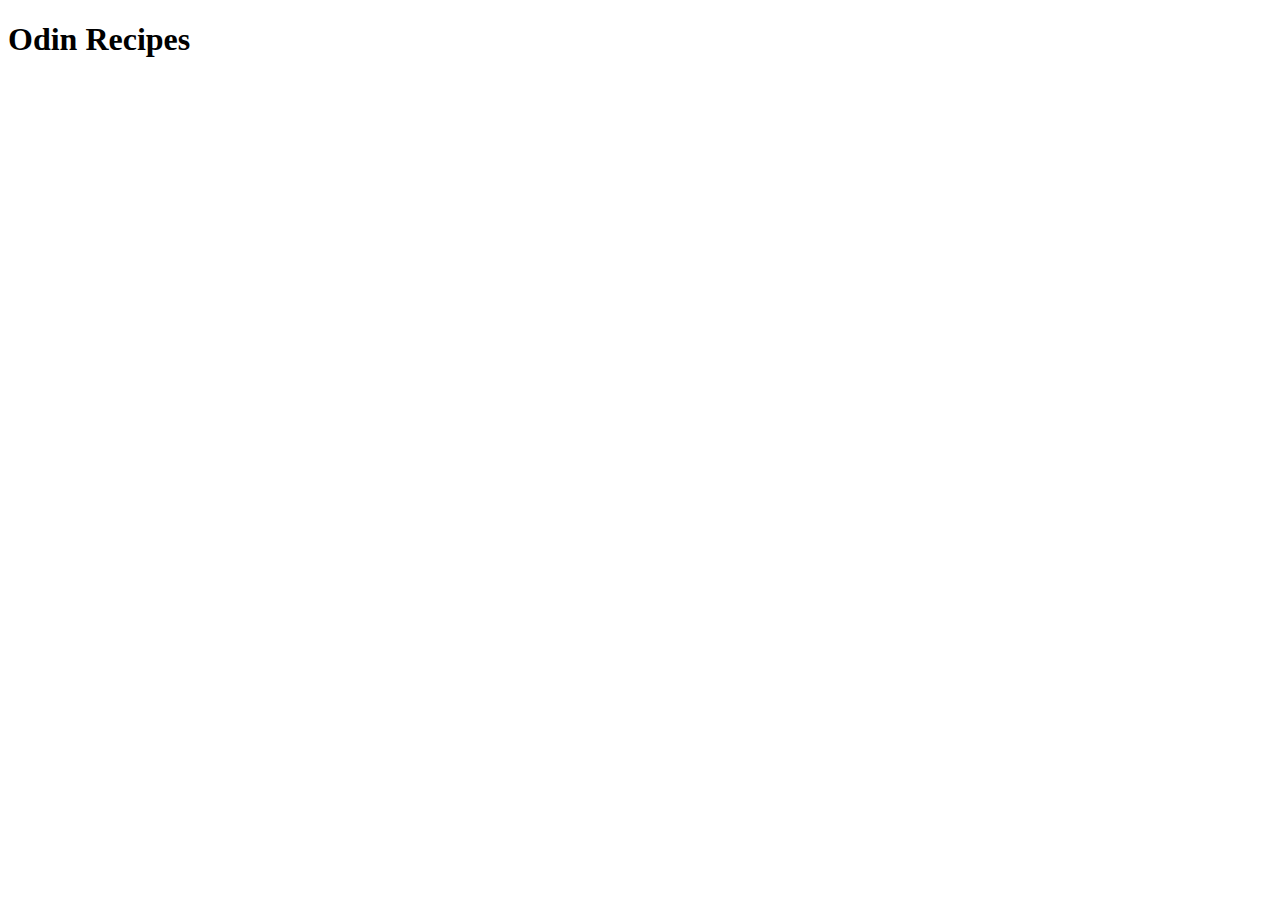
==== index.html @ a51e58a7 "created the index page" ====
<!DOCTYPE html>
<html lang="en">
<head>
    <meta charset="UTF-8">
    <meta name="viewport" content="width=device-width, initial-scale=1.0">
    <title>odin_recipes</title>
</head>
<body>
    <h1>Odin Recipes</h1>
</body>
</html>
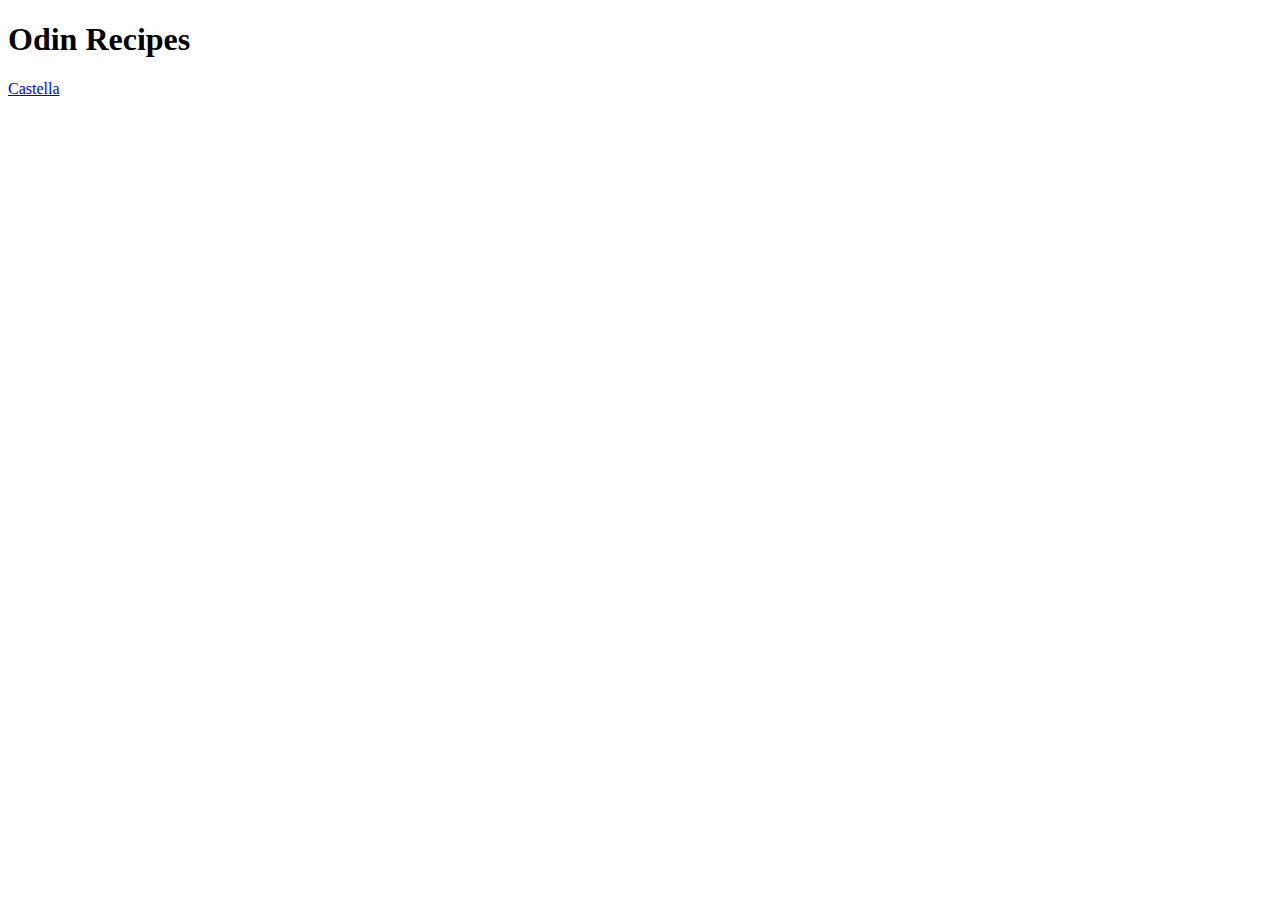
==== commit a699e746: "added the link to recipe page in the index page" ====
--- a/index.html
+++ b/index.html
@@ -7,5 +7,6 @@
 </head>
 <body>
     <h1>Odin Recipes</h1>
+    <a href="/recipes/Castella.html" target="_blank">Castella</a>
 </body>
 </html>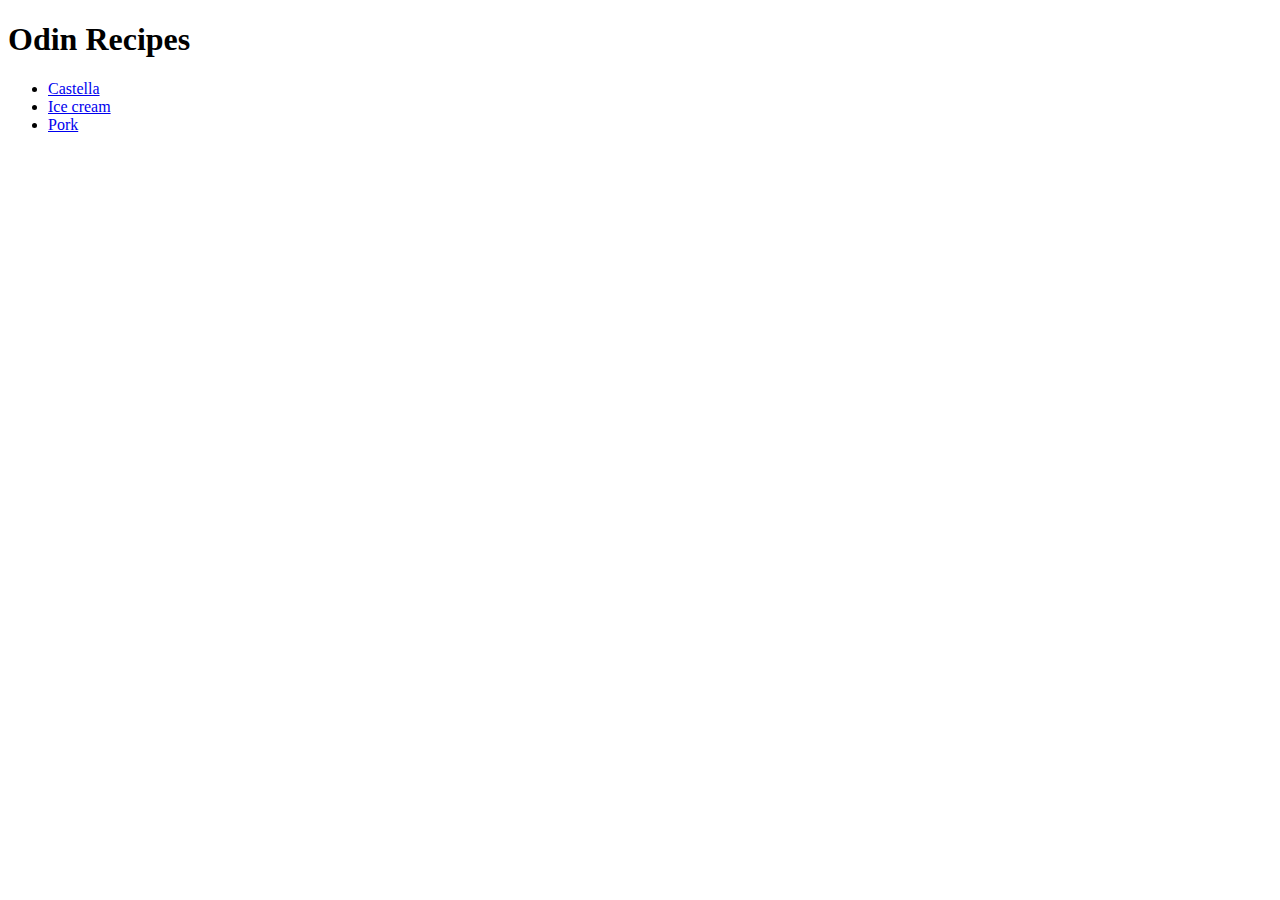
==== commit a03dd6af: "created the unordered list for the links in the index page" ====
--- a/index.html
+++ b/index.html
@@ -7,6 +7,10 @@
 </head>
 <body>
     <h1>Odin Recipes</h1>
-    <a href="/recipes/Castella.html" target="_blank">Castella</a>
+    <ul>
+        <li><a href="/recipes/Castella.html" target="_blank">Castella</a></li>
+        <li><a href="/recipes/Ice cream.html" target="_blank">Ice cream</a></li>
+        <li><a href="/recipes/pork.html" target="_blank">Pork</a></li>
+    </ul>
 </body>
 </html>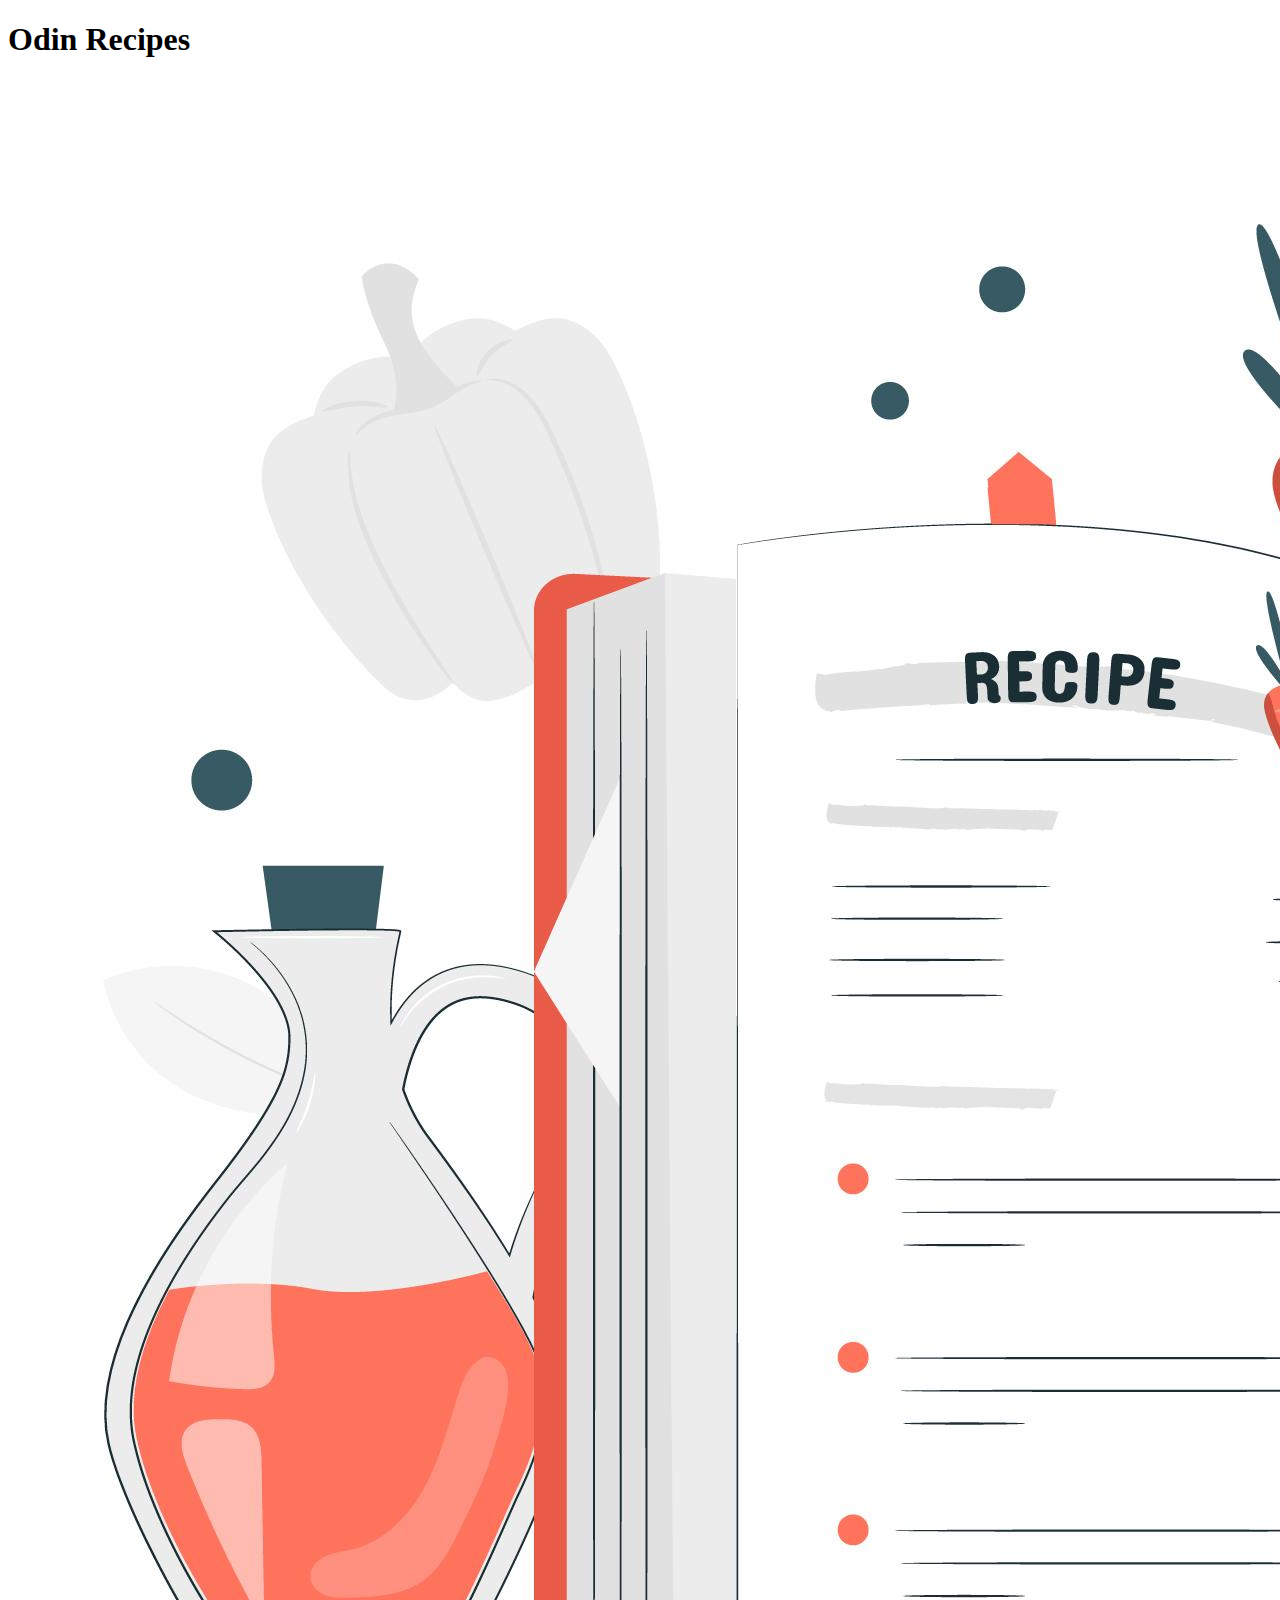
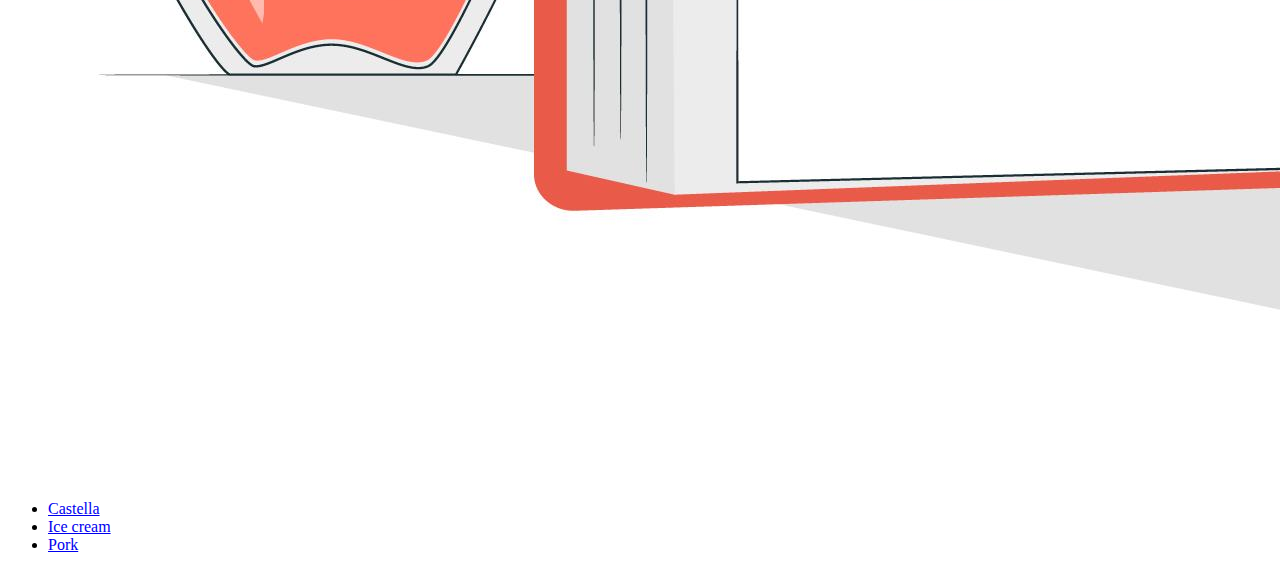
==== commit f41ea660: "added an image to beautify index page" ====
--- a/index.html
+++ b/index.html
@@ -7,10 +7,11 @@
 </head>
 <body>
     <h1>Odin Recipes</h1>
+    <img src="recipes/images/6101398.jpg" alt="recipes">
     <ul>
-        <li><a href="/recipes/Castella.html" target="_blank">Castella</a></li>
-        <li><a href="/recipes/Ice cream.html" target="_blank">Ice cream</a></li>
-        <li><a href="/recipes/pork.html" target="_blank">Pork</a></li>
+        <li><a href="recipes/Castella.html">Castella</a></li>
+        <li><a href="recipes/Ice cream.html">Ice cream</a></li>
+        <li><a href="recipes/pork.html">Pork</a></li>
     </ul>
 </body>
 </html>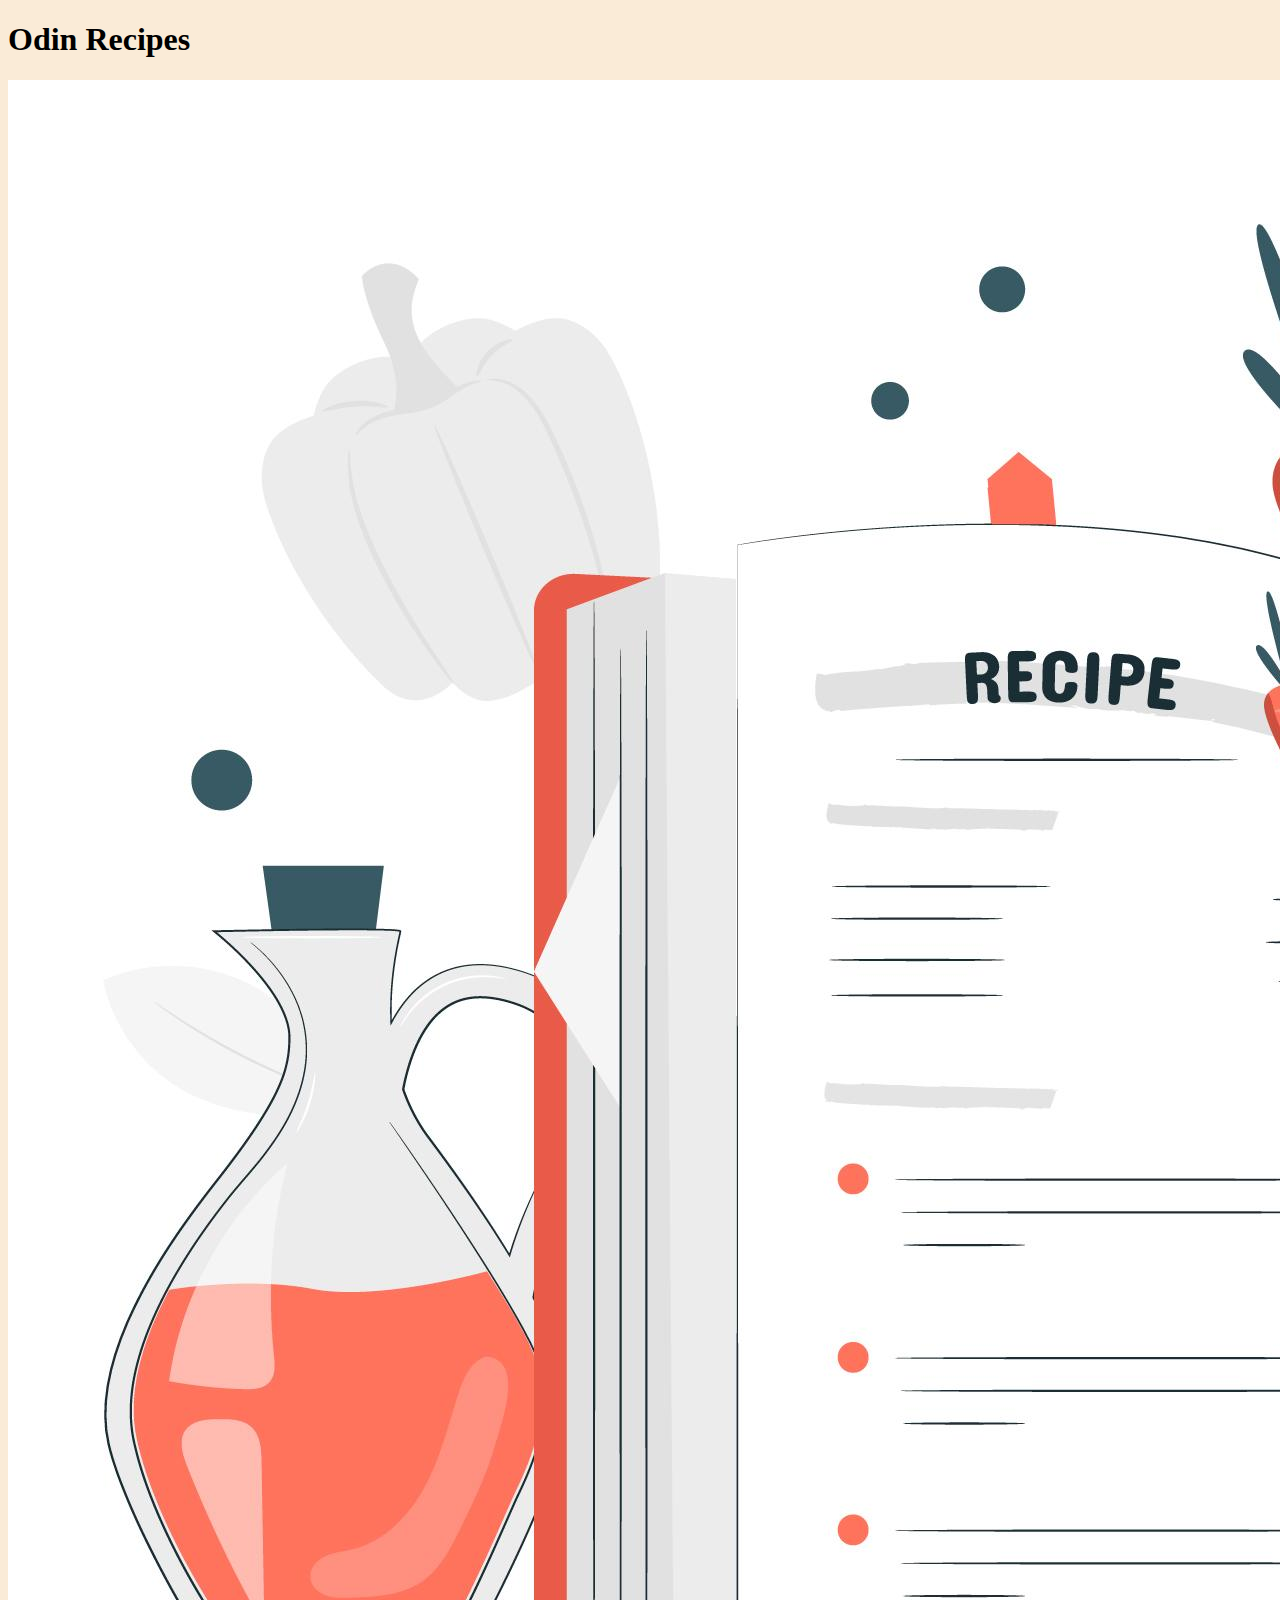
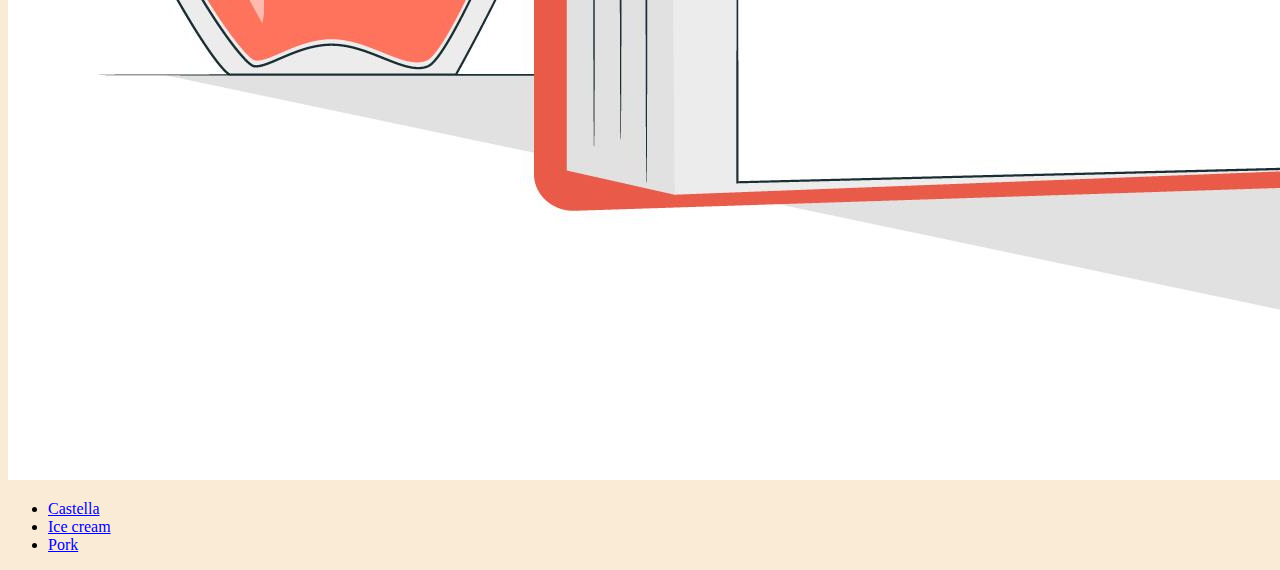
==== commit 84227d95: "added the stylesheet" ====
--- a/index.html
+++ b/index.html
@@ -4,6 +4,7 @@
     <meta charset="UTF-8">
     <meta name="viewport" content="width=device-width, initial-scale=1.0">
     <title>odin_recipes</title>
+    <link rel="stylesheet" href="index.css">
 </head>
 <body>
     <h1>Odin Recipes</h1>
--- a/index.css
+++ b/index.css
@@ -0,0 +1,3 @@
+* {
+    background-color: antiquewhite;
+}